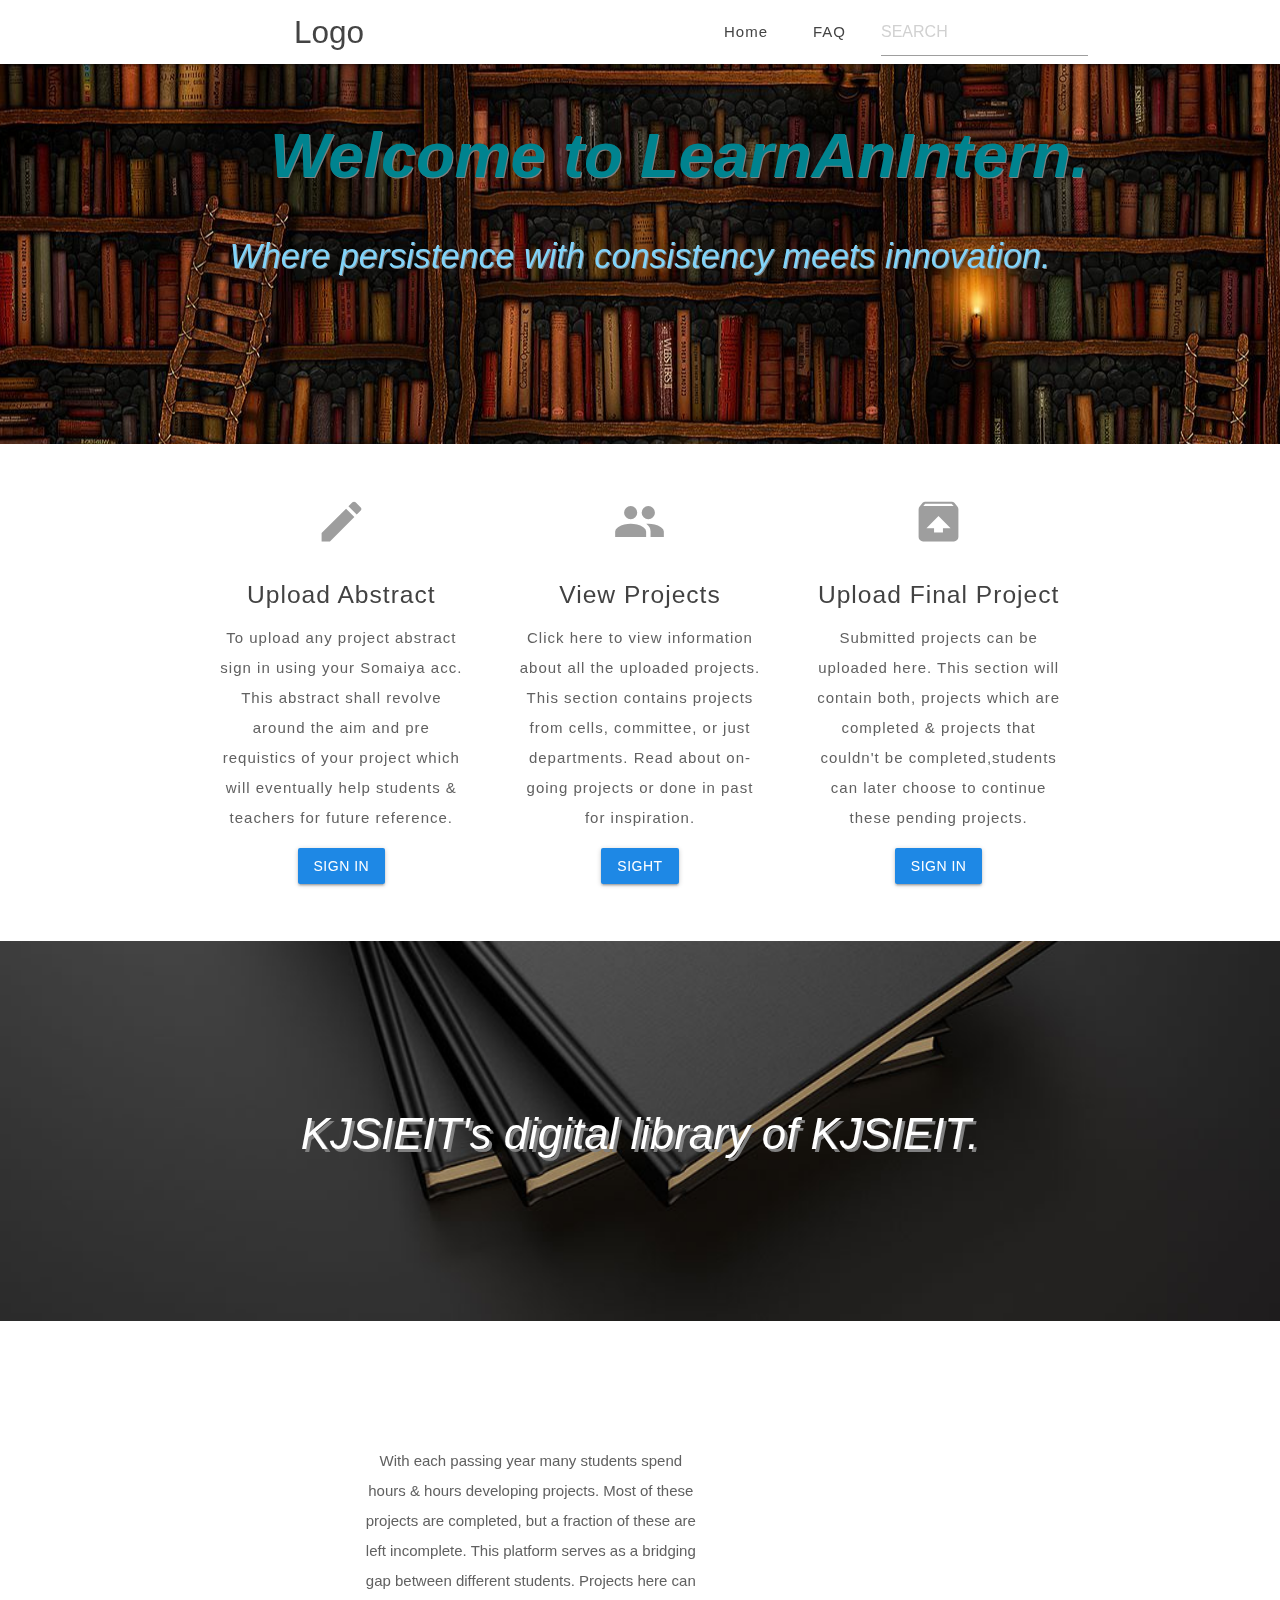
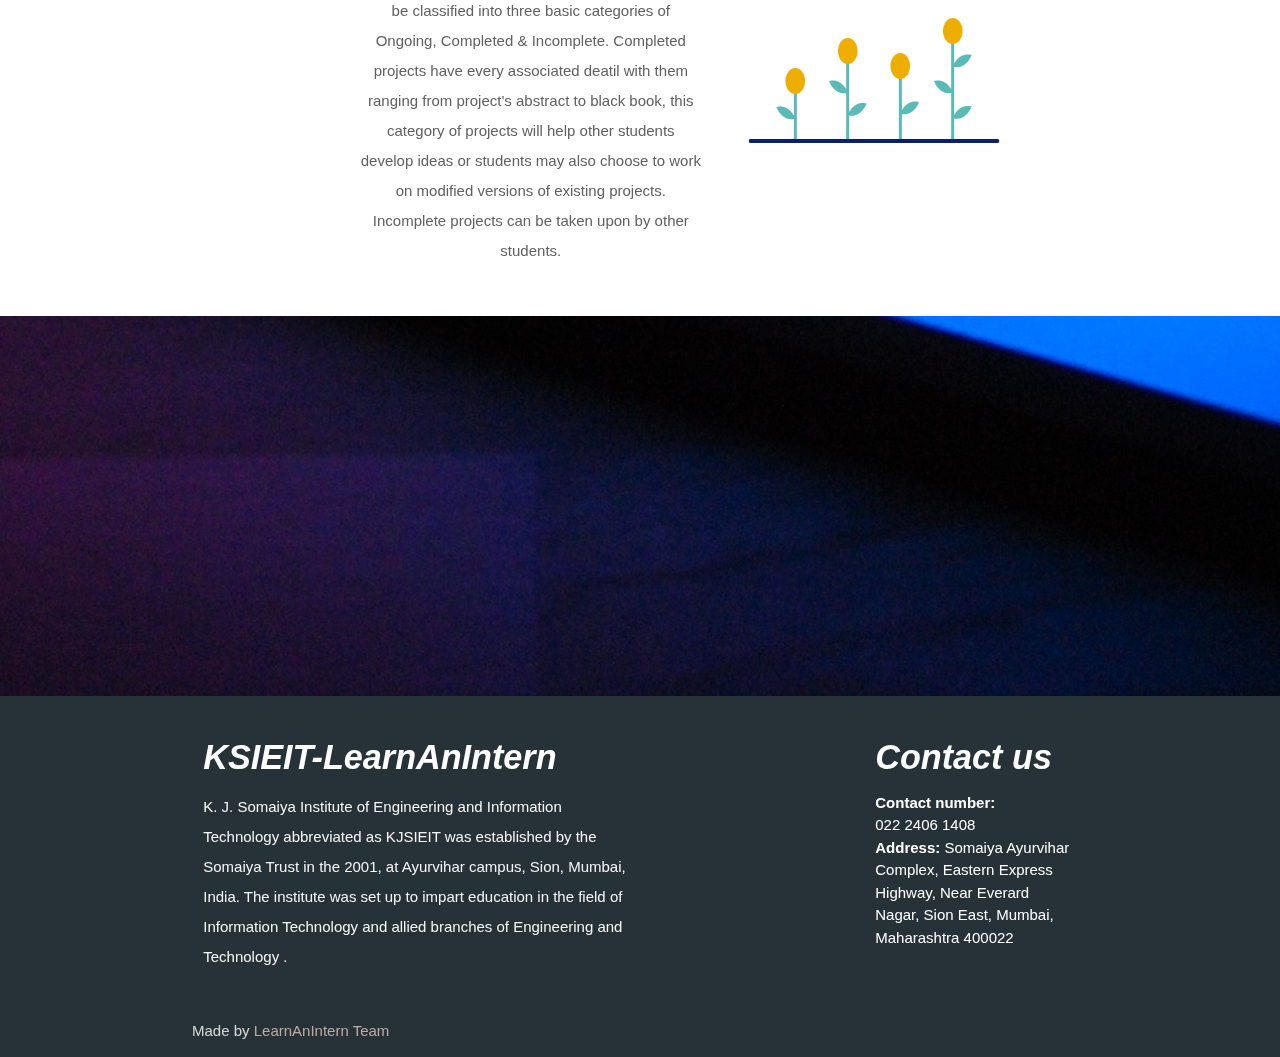
==== index.html @ c915576d "updated repository" ====
<!DOCTYPE html>
<html lang="en">
<head>
  <meta http-equiv="LearnAnIntern" content="Project Management; charset=UTF-8"/>
  <meta name="viewport" content="width=device-width, initial-scale=1"/>
  <title>Welcome to LearnAnIntern</title>

  <!-- CSS  -->
  <link href="https://fonts.googleapis.com/icon?family=Material+Icons" rel="stylesheet">
  <link href="css/materialize.css" type="text/css" rel="stylesheet" media="screen,projection"/>
  <link href="css/style.css" type="text/css" rel="stylesheet" media="screen,projection"/>
</head>
<body>

<!--Navigation bar -->
  <nav class="white" role="navigation">
    <div class="nav-wrapper container">
     INSERT LOGO <a id="logo-container" href="#" class="brand-logo">Logo</a>
      <ul class="right hide-on-med-and-down grey-text text-darken-3">
      	<li style="margin-left: 5px;letter-spacing: 1px;"><a href="index.html">Home</a></li>
		<li style="margin-left: 15px;letter-spacing: 1px;"><a href="faq.html">FAQ</a></li>
		
		<li style="margin-left: 20px;"> 													<!--ADD SEACH ICON-->
        <input type="text" placeholder="SEARCH" id="autocomplete-input" class="autocomplete gray-text center-right" > 
        </li>      
      </ul>

      <ul id="nav-mobile" class="sidenav">
	  <li> 													<!--ADD SEACH ICON-->
        <input type="text" placeholder="SEARCH" id="autocomplete-input" class="autocomplete gray-text center-right" > 
                  </li>      
        <li><a href="index.html">Home</a></li>
		<li><a href="abstractsub.html">Abstract Submission</a></li>
		<li><a href="projectsub.html">Project Submission</a></li>
		<li><a href="viewsub.html">View Submission</a></li>
		<li><a href="aboutus.html">About us</a></li>
      </ul>
      <a href="#" data-target="nav-mobile" class="sidenav-trigger"><i class="material-icons">menu</i></a>
    </div>
  </nav>

  <!--End navigation bar-->
  <div id="index-banner" class="parallax-container">
    <div class="section no-pad-bot">
      <div class="container">
        <br><br>
        <h1 class="header right   cyan-text text-darken-3" style="text-shadow: 1px 1px gray"><b> <i> Welcome to LearnAnIntern. </b> </i></h1>
        <div class="row center">
          <h4 class="header right col s12 light-blue-text text-lighten-3 " style="text-shadow: 1px 1px gray"><i>Where persistence with consistency meets innovation. </i></h4>
        </div>
        <br><br>

      </div>
    </div>
    <div class="parallax"><img src="media\background1.jpg" alt="Unsplashed background img 1"></div>
  </div>


  <div class="container">
    <div class="section">

      <!--   Icon Section   -->
      <div class="row">
        
        <div class="col s4">
          <div class="icon-block">
            <h2 class="center grey-text"><i class="material-icons">edit</i></h2>
            <h5 class="center grey-text text-darken-3" style="font-family: 'Open Sans', sans-serif;letter-spacing: 1px;">Upload Abstract</h5>

            <p class="grey-text text-darken-2 center" style="letter-spacing: 1px;"> To upload any project abstract sign in using your Somaiya acc. This abstract shall revolve around the aim and pre requistics of your project which will eventually help students & teachers for future reference. </p>
         <center><a href="abstractsub.html" class="btn blue darken-1">Sign in</a> </center> </button> 
		  </div> <br>
        </div>
 <div class="col s4" >
          <div class="icon-block">
            <h2 class="center grey-text"><i class="material-icons">group</i></h2>
            <h5 class="center grey-text text-darken-3" style="font-family: 'Open Sans', sans-serif;letter-spacing: 1px;">View Projects</h5>

            <p class="grey-text text-darken-2 center" style="letter-spacing: 1px;"> Click here to view information about all the uploaded projects. This section contains projects from cells, committee, or just departments. Read about on-going projects or done in past for inspiration.</p>
        <center><a href="viewsub.html" class="btn blue darken-1">Sight</a> </button> 
		  </div> <br>
		 </div>
        
		 <div class="col s4" >
          <div class="icon-block">
            <h2 class="center grey-text"><i class="material-icons">unarchive</i></h2>
            <h5 class="center grey-text text-darken-3" style="font-family: 'Open Sans', sans-serif;letter-spacing: 1px;">Upload Final Project</h5>

            <p class="grey-text text-darken-2 center" style="letter-spacing: 1px;"> Submitted projects can be uploaded here. This section will contain both, projects which are completed & projects that couldn't be completed,students can later choose to continue these pending projects.</p>
          <center><a href="projectsub.html" class="btn blue darken-1">Sign in</a> </button> 
		  </div> <br>
        </div>
        
		</div>
      </div>

    </div>
  </div>


  <div class="parallax-container valign-wrapper">
    <div class="section no-pad-bot">
      <div class="container">
        <div class="row center">
          <h3 class="header col s12 light" style="text-shadow: 3px 3px gray"><b> <i> KJSIEIT's digital library of KJSIEIT. </b> </i></h3>
        </div>
      </div>
    </div>
    <div class="parallax"><img src="media/background2.jpg" alt="Unsplashed background img 2"></div>
  </div>

  <div class="container">
    <div class="section">

      <div class="row">
        <div class="col s12 center">
          <h3><i class="mdi-content-send brown-text"></i> <b> <i> About LearnAnIntern </b> </i></h3>
          
<div class="col s5 offset-s2" >
      <p class="grey-text text-darken-2 center" >With each passing year many students spend hours & hours developing projects. Most of these projects are completed, but a fraction of these are left incomplete. This platform serves as a bridging gap between different students. Projects here can be classified into three basic categories of Ongoing, Completed & Incomplete. Completed projects have every associated deatil with them ranging from project's abstract to black book, this category of projects will help other students develop ideas or students may also choose to work on modified versions of existing projects. Incomplete projects can be taken upon by other students.</p>
    </div>
    <div class="col s2" style="margin-top: 100px;"><img style="height:300px;width:300px;" src="media/check.gif"></div>

		  </p>
        </div>
      </div>

    </div>
  </div>


  <div class="parallax-container valign-wrapper">
    <div class="section no-pad-bot">
      <div class="container">
        <div class="row center">
          <h5 class="header col s12"> </h5>
        </div>
      </div>
    </div>
    <div class="parallax"><img src="media\background3.jpg" alt="Unsplashed background img 3"></div>
  </div>

  
  <!--footer-->
  <footer class="page-footer #263238 blue-grey darken-4">
    <div class="container">
      <div class="row">
        <div class="col l6 s12">
          <h4 class="white-text"><b> <i>KSIEIT-LearnAnIntern</b></i></h4>
          <p class="grey-text text-lighten-4">K. J. Somaiya Institute of Engineering and Information Technology abbreviated as KJSIEIT was established by the Somaiya Trust in the 2001, at Ayurvihar campus, Sion, Mumbai, India. The institute was set up to impart education in the field of Information Technology and allied branches of Engineering and Technology .</p>


        </div>
        <div class="col l3 s12 right">
          <h4 class="white-text"><b> <i>Contact us </b> </i></h4>
          <ul>
            <li><a class="white-text" href="#!"><b> Contact number: </b> <br>022 2406 1408 </a></li>
            <li><a class="white-text" href="#!"><b> Address: </b> Somaiya Ayurvihar Complex, Eastern Express Highway, Near Everard Nagar, Sion East, Mumbai, Maharashtra 400022</a></li>
            
          </ul>
        </div>
        
      </div>
    </div>
    <div class="footer-copyright">
      <div class="container">
      Made by <a class="brown-text text-lighten-3" href="http://materializecss.com">LearnAnIntern Team</a>
      </div>
    </div>
  </footer>


  <!--  Scripts-->
  <script src="https://code.jquery.com/jquery-2.1.1.min.js"></script>
  <script src="js/materialize.js"></script>
  <script src="js/init.js"></script>

  </body>
</html>
---- css/style.css ----
/* Custom Stylesheet */
/**
 * Use this file to override Materialize files so you can update
 * the core Materialize files in the future
 *
 * Made By MaterializeCSS.com
 */

nav ul a,
nav .brand-logo {
  color: #444;
}

p {
  line-height: 2rem;
}

.sidenav-trigger {
  color: #26a69a;
}

.parallax-container {
  min-height: 380px;
  line-height: 0;
  height: auto;
  color: rgba(255,255,255,.9);
}
  .parallax-container .section {
    width: 100%;
  }

@media only screen and (max-width : 992px) {
  .parallax-container .section {
    position: absolute;
    top: 40%;
  }
  #index-banner .section {
    top: 10%;
  }
}

@media only screen and (max-width : 600px) {
  #index-banner .section {
    top: 0;
  }
}

.icon-block {
  padding: 0 15px;
}
.icon-block .material-icons {
  font-size: inherit;
}

footer.page-footer {
  margin: 0;
}
h3{
  color: white;
}
.collapsible-body{
  background-color: #b2dfdb;
}
.collapsible-header{
  font-size: 20px;
  font-weight: bold;
}
.table-of-contents{
  font-size: 20px;
}
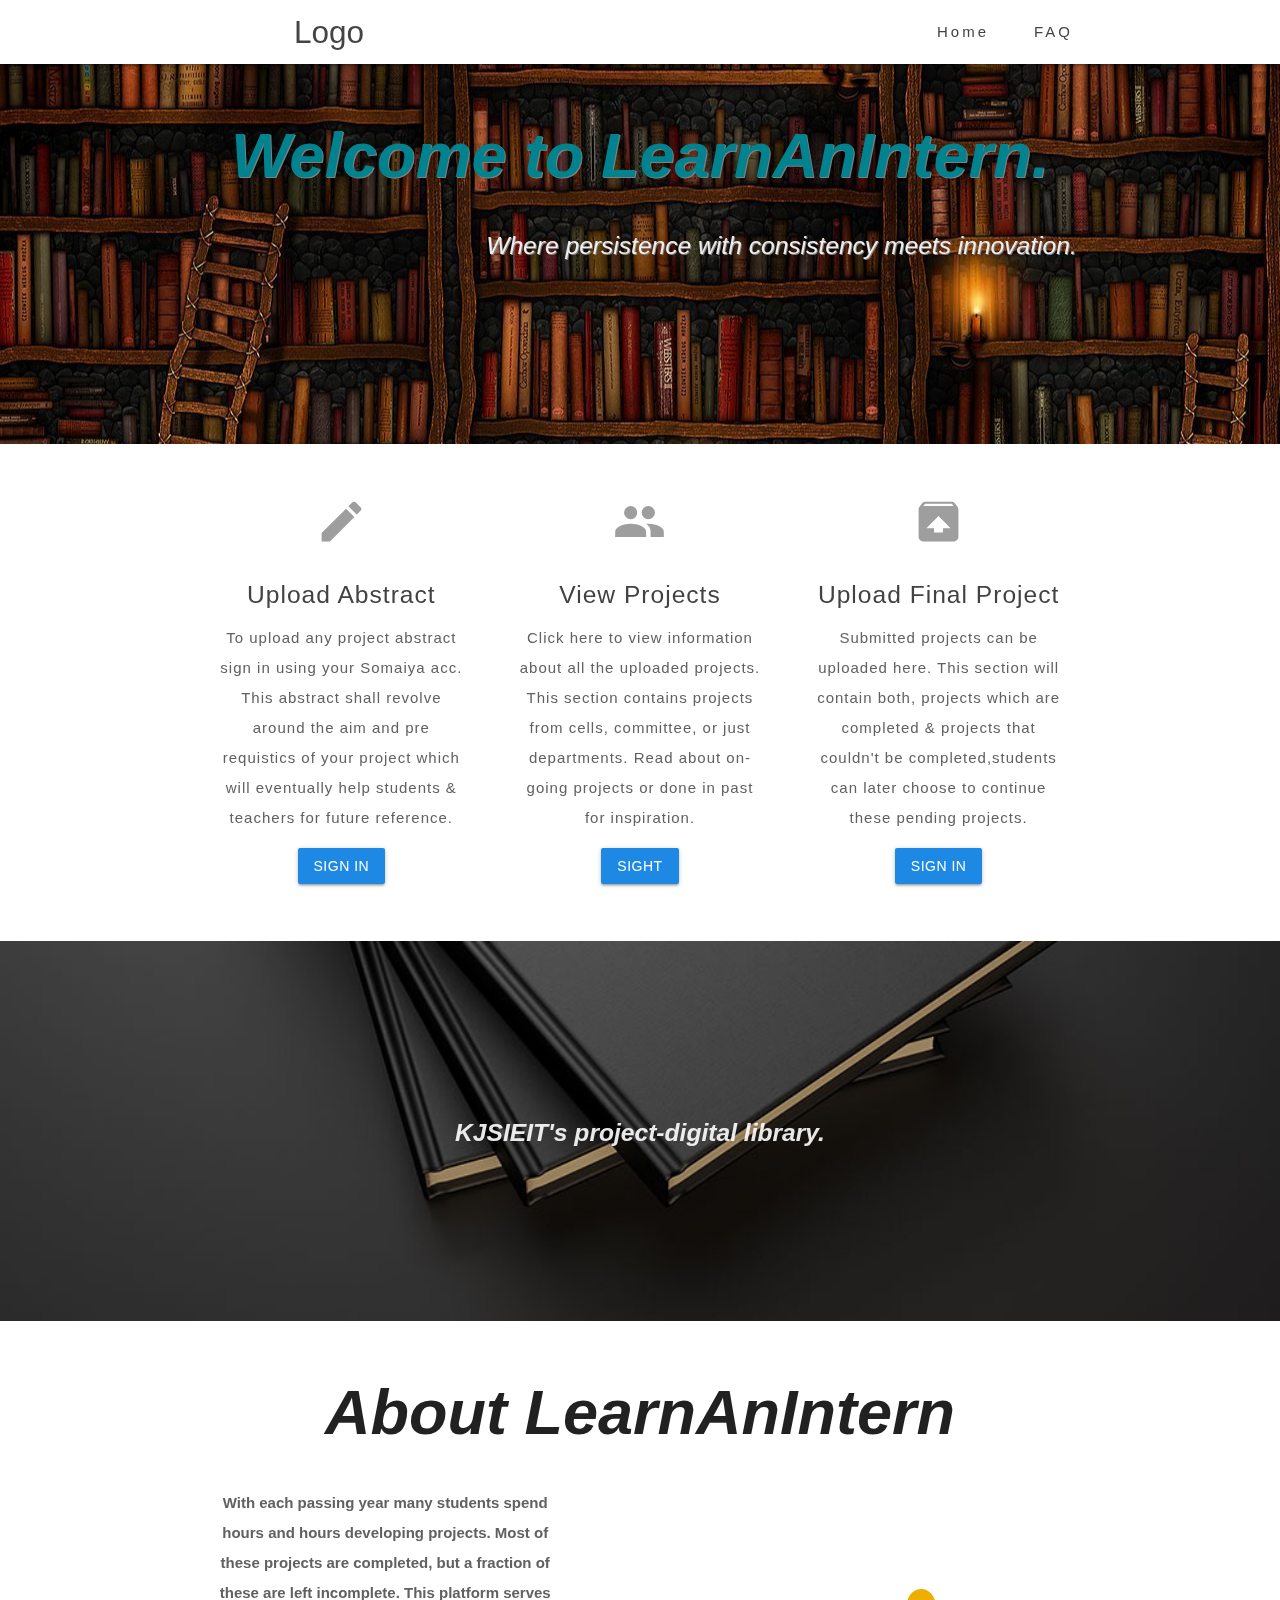
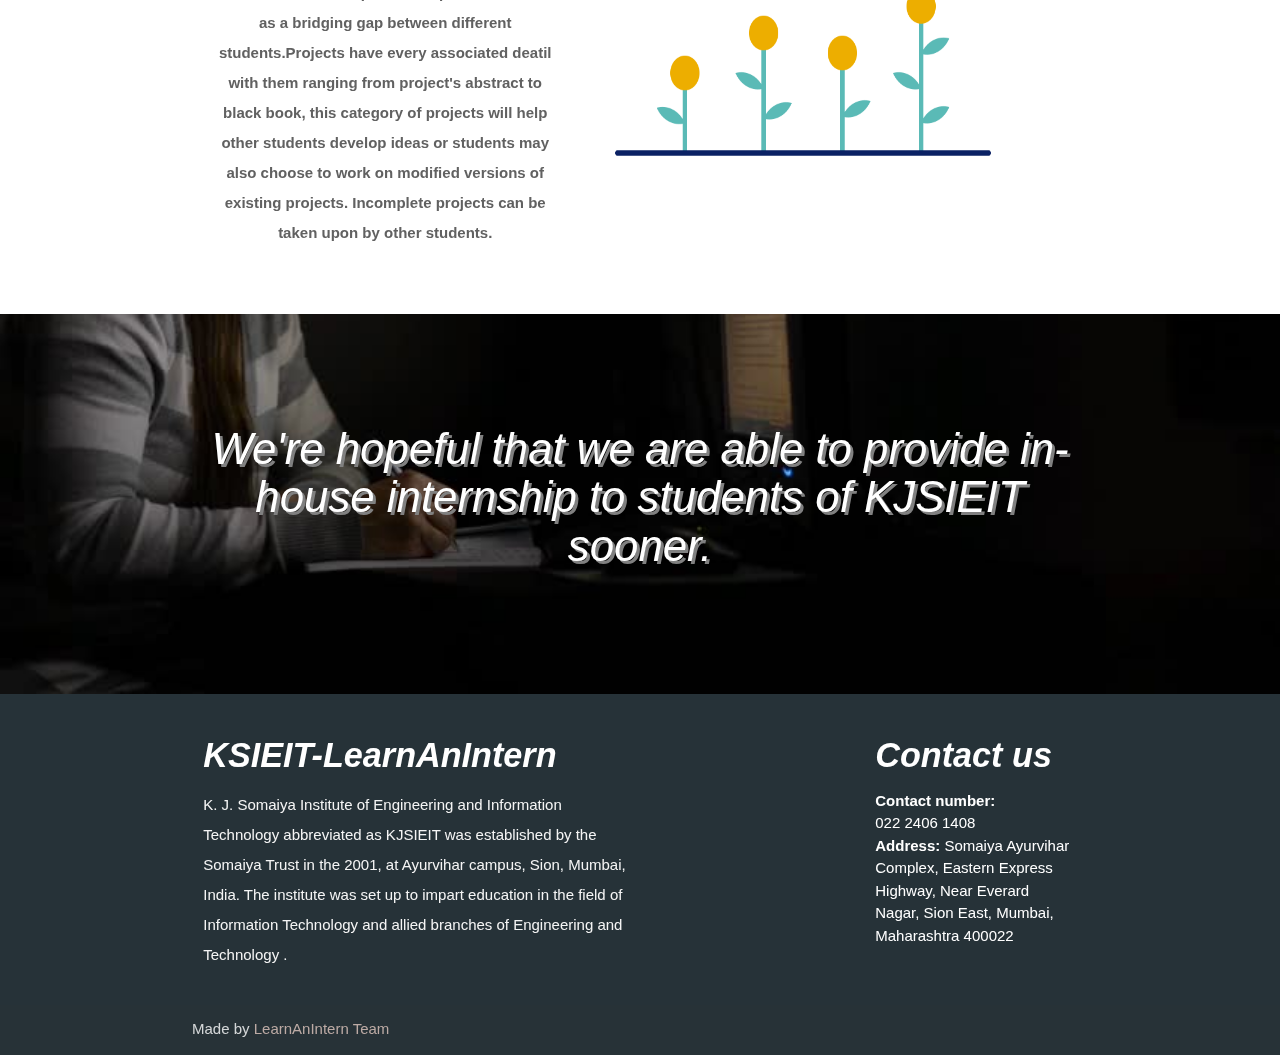
==== commit ef005b30: "updates" ====
--- a/index.html
+++ b/index.html
@@ -4,8 +4,6 @@
   <meta http-equiv="LearnAnIntern" content="Project Management; charset=UTF-8"/>
   <meta name="viewport" content="width=device-width, initial-scale=1"/>
   <title>Welcome to LearnAnIntern</title>
-
-  <!-- CSS  -->
   <link href="https://fonts.googleapis.com/icon?family=Material+Icons" rel="stylesheet">
   <link href="css/materialize.css" type="text/css" rel="stylesheet" media="screen,projection"/>
   <link href="css/style.css" type="text/css" rel="stylesheet" media="screen,projection"/>
@@ -17,44 +15,38 @@
     <div class="nav-wrapper container">
      INSERT LOGO <a id="logo-container" href="#" class="brand-logo">Logo</a>
       <ul class="right hide-on-med-and-down grey-text text-darken-3">
-      	<li style="margin-left: 5px;letter-spacing: 1px;"><a href="index.html">Home</a></li>
-		<li style="margin-left: 15px;letter-spacing: 1px;"><a href="faq.html">FAQ</a></li>
+      	<li style="margin-left: 5px;letter-spacing: 3px;"><a href="Homepage.html">Home</a></li>
+		<li style="margin-left: 15px;letter-spacing: 3px;"><a href="faq.html">FAQ</a></li>
 		
-		<li style="margin-left: 20px;"> 													<!--ADD SEACH ICON-->
-        <input type="text" placeholder="SEARCH" id="autocomplete-input" class="autocomplete gray-text center-right" > 
-        </li>      
+		      
       </ul>
 
-      <ul id="nav-mobile" class="sidenav">
-	  <li> 													<!--ADD SEACH ICON-->
-        <input type="text" placeholder="SEARCH" id="autocomplete-input" class="autocomplete gray-text center-right" > 
-                  </li>      
-        <li><a href="index.html">Home</a></li>
-		<li><a href="abstractsub.html">Abstract Submission</a></li>
-		<li><a href="projectsub.html">Project Submission</a></li>
-		<li><a href="viewsub.html">View Submission</a></li>
-		<li><a href="aboutus.html">About us</a></li>
-      </ul>
+      <ul id="nav-mobile" class="sidenav"> 
+	  <li style="font-size: 3em"></li>
+	    <li style="letter-spacing: 3px;"><a href="Homepage.html">Home</a></li>
+		<li style="letter-spacing: 3px;"><a href="faq.html">FAQ</a></li>
+		 </ul>
       <a href="#" data-target="nav-mobile" class="sidenav-trigger"><i class="material-icons">menu</i></a>
     </div>
   </nav>
 
   <!--End navigation bar-->
-  <div id="index-banner" class="parallax-container">
+  
+   <div id="index-banner" class="parallax-container">
     <div class="section no-pad-bot">
       <div class="container">
         <br><br>
-        <h1 class="header right   cyan-text text-darken-3" style="text-shadow: 1px 1px gray"><b> <i> Welcome to LearnAnIntern. </b> </i></h1>
-        <div class="row center">
-          <h4 class="header right col s12 light-blue-text text-lighten-3 " style="text-shadow: 1px 1px gray"><i>Where persistence with consistency meets innovation. </i></h4>
+        <h1 class="header center cyan-text text-darken-3" style="text-shadow: 1px 1px gray"><b> <i> Welcome to LearnAnIntern. </b> </i></h1>
+        <div class="row right">
+          <h5 class="header col s12light-blue-text text-lighten-3 " style="text-shadow: 1px 1px gray"><i>Where persistence with consistency meets innovation. </i> </h5>
         </div>
-        <br><br>
-
+        
       </div>
     </div>
-    <div class="parallax"><img src="media\background1.jpg" alt="Unsplashed background img 1"></div>
+    <div class="parallax"><img src="media/background1.jpg" alt="Unsplashed background img 1"></div>
   </div>
-
+  
+ 
 
   <div class="container">
     <div class="section">
@@ -62,8 +54,7 @@
       <!--   Icon Section   -->
       <div class="row">
         
-        <div class="col s4">
-          <div class="icon-block">
+        <div class="col s12 m4">   <div class="icon-block">
             <h2 class="center grey-text"><i class="material-icons">edit</i></h2>
             <h5 class="center grey-text text-darken-3" style="font-family: 'Open Sans', sans-serif;letter-spacing: 1px;">Upload Abstract</h5>
 
@@ -71,8 +62,7 @@
          <center><a href="abstractsub.html" class="btn blue darken-1">Sign in</a> </center> </button> 
 		  </div> <br>
         </div>
- <div class="col s4" >
-          <div class="icon-block">
+ <div class="col s12 m4">          <div class="icon-block">
             <h2 class="center grey-text"><i class="material-icons">group</i></h2>
             <h5 class="center grey-text text-darken-3" style="font-family: 'Open Sans', sans-serif;letter-spacing: 1px;">View Projects</h5>
 
@@ -81,8 +71,7 @@
 		  </div> <br>
 		 </div>
         
-		 <div class="col s4" >
-          <div class="icon-block">
+		 <div class="col s12 m4">  <div class="icon-block">
             <h2 class="center grey-text"><i class="material-icons">unarchive</i></h2>
             <h5 class="center grey-text text-darken-3" style="font-family: 'Open Sans', sans-serif;letter-spacing: 1px;">Upload Final Project</h5>
 
@@ -97,29 +86,30 @@
     </div>
   </div>
 
-
   <div class="parallax-container valign-wrapper">
     <div class="section no-pad-bot">
       <div class="container">
         <div class="row center">
-          <h3 class="header col s12 light" style="text-shadow: 3px 3px gray"><b> <i> KJSIEIT's digital library of KJSIEIT. </b> </i></h3>
+          <h5 class="header col s12 lightstyle="text-shadow: 3px 3px gray"><b> <i> KJSIEIT's project-digital library. </b> </i></h5>
         </div>
       </div>
     </div>
     <div class="parallax"><img src="media/background2.jpg" alt="Unsplashed background img 2"></div>
   </div>
 
+
+  
   <div class="container">
     <div class="section">
 
       <div class="row">
         <div class="col s12 center">
-          <h3><i class="mdi-content-send brown-text"></i> <b> <i> About LearnAnIntern </b> </i></h3>
+          <h1> <b> <i> About LearnAnIntern </b> </i></h3>
           
-<div class="col s5 offset-s2" >
-      <p class="grey-text text-darken-2 center" >With each passing year many students spend hours & hours developing projects. Most of these projects are completed, but a fraction of these are left incomplete. This platform serves as a bridging gap between different students. Projects here can be classified into three basic categories of Ongoing, Completed & Incomplete. Completed projects have every associated deatil with them ranging from project's abstract to black book, this category of projects will help other students develop ideas or students may also choose to work on modified versions of existing projects. Incomplete projects can be taken upon by other students.</p>
+<div class="col s12 m5 lg5" >
+      <p class="grey-text text-darken-2 center" ><b>With each passing year many students spend hours and hours developing projects. Most of these projects are completed, but a fraction of these are left incomplete. This platform serves as a bridging gap between different students.Projects have every associated deatil with them ranging from project's abstract to black book, this category of projects will help other students develop ideas or students may also choose to work on modified versions of existing projects. Incomplete projects can be taken upon by other students.</p> </b>
     </div>
-    <div class="col s2" style="margin-top: 100px;"><img style="height:300px;width:300px;" src="media/check.gif"></div>
+    <div class="col s12 m2 lg2" ><img style="height:400px;width:450px; " src="media/check.gif" class="responsive"></div>
 
 		  </p>
         </div>
@@ -129,15 +119,17 @@
   </div>
 
 
-  <div class="parallax-container valign-wrapper">
+  <div class="parallax-container valign-wrapper" >
     <div class="section no-pad-bot">
       <div class="container">
         <div class="row center">
-          <h5 class="header col s12"> </h5>
+        <div class="row center">
+          <h3 class="header col s12 light" style="text-shadow: 3px 3px gray"><b> <i> We're hopeful that we are able to provide in-house internship to students of KJSIEIT sooner. </b> </i></h3>
+        </div>
         </div>
       </div>
     </div>
-    <div class="parallax"><img src="media\background3.jpg" alt="Unsplashed background img 3"></div>
+    <div class="parallax"><img src="media\bg3.jpg" alt="Unsplashed background img 3"></div>
   </div>
 
   
--- a/css/style.css
+++ b/css/style.css
@@ -5,6 +5,7 @@
  *
  * Made By MaterializeCSS.com
  */
+
 
 nav ul a,
 nav .brand-logo {
@@ -67,4 +68,4 @@
 }
 .table-of-contents{
   font-size: 20px;
-}+}
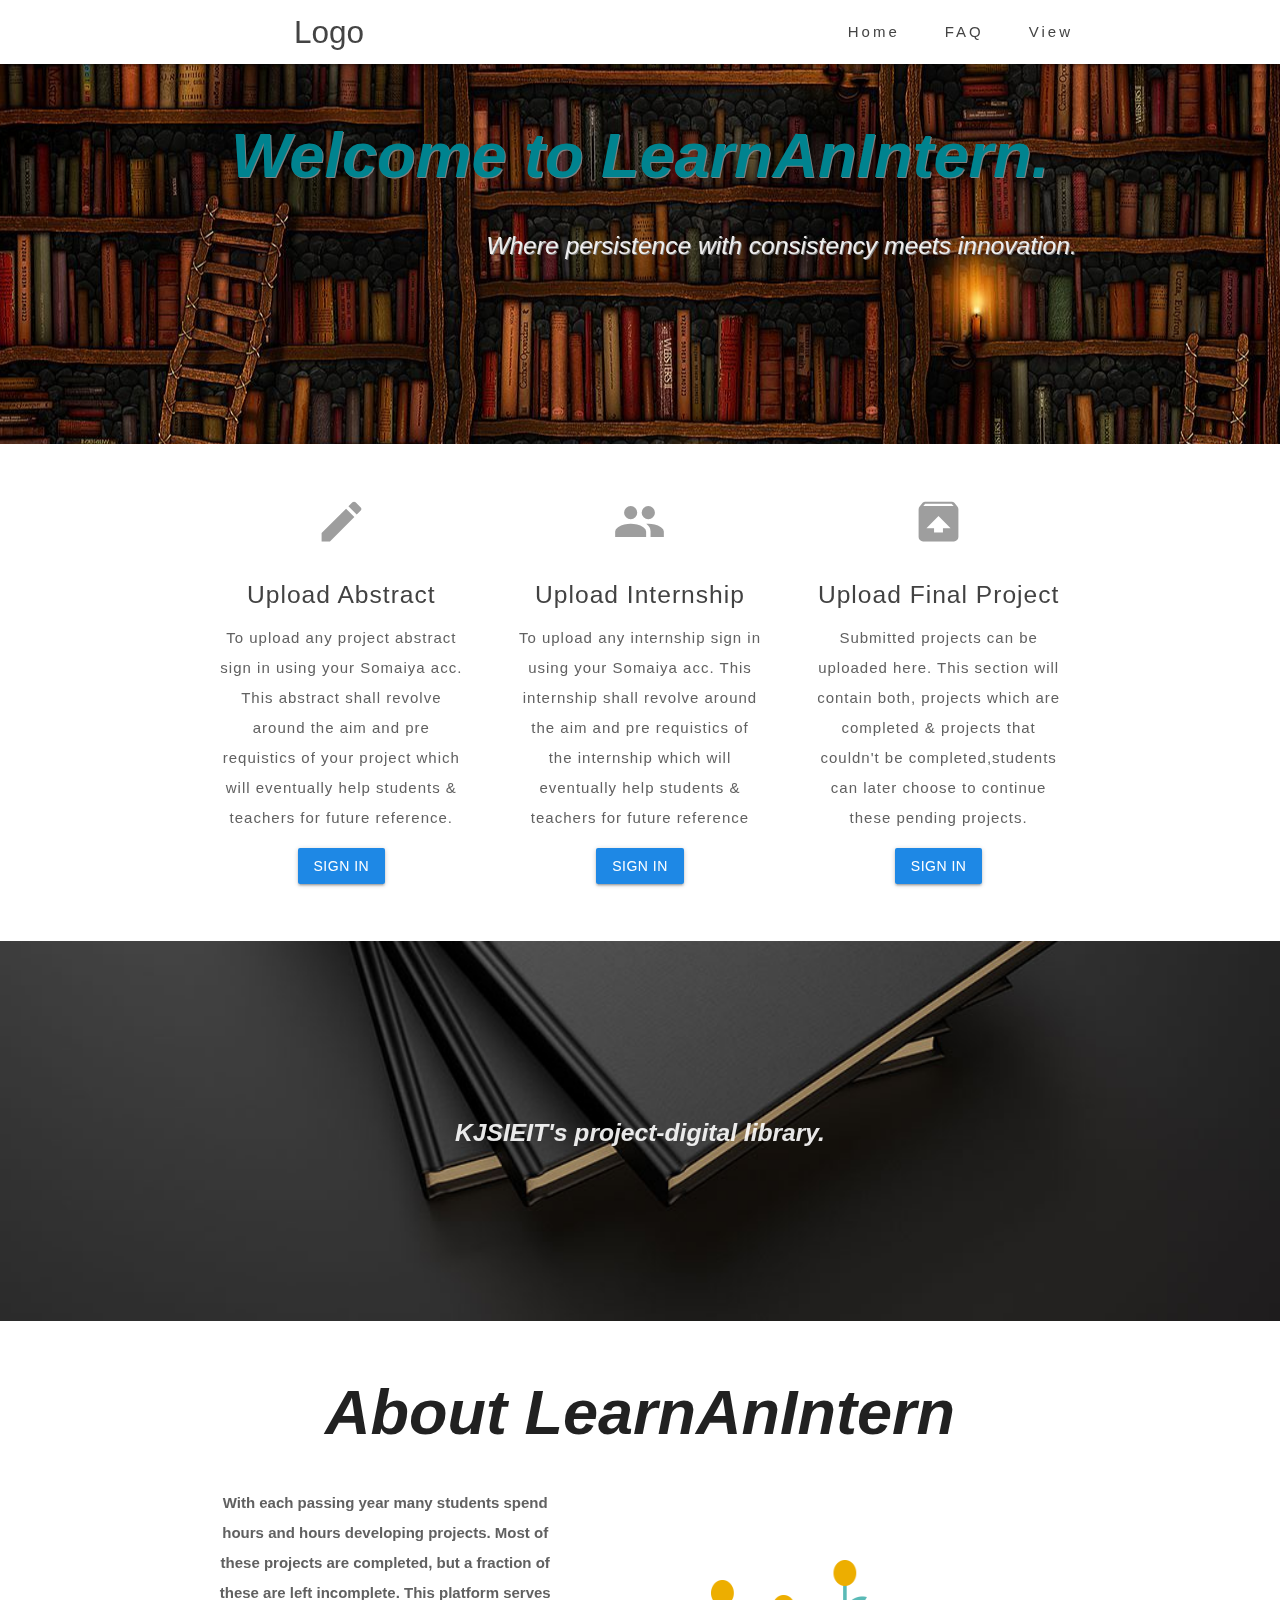
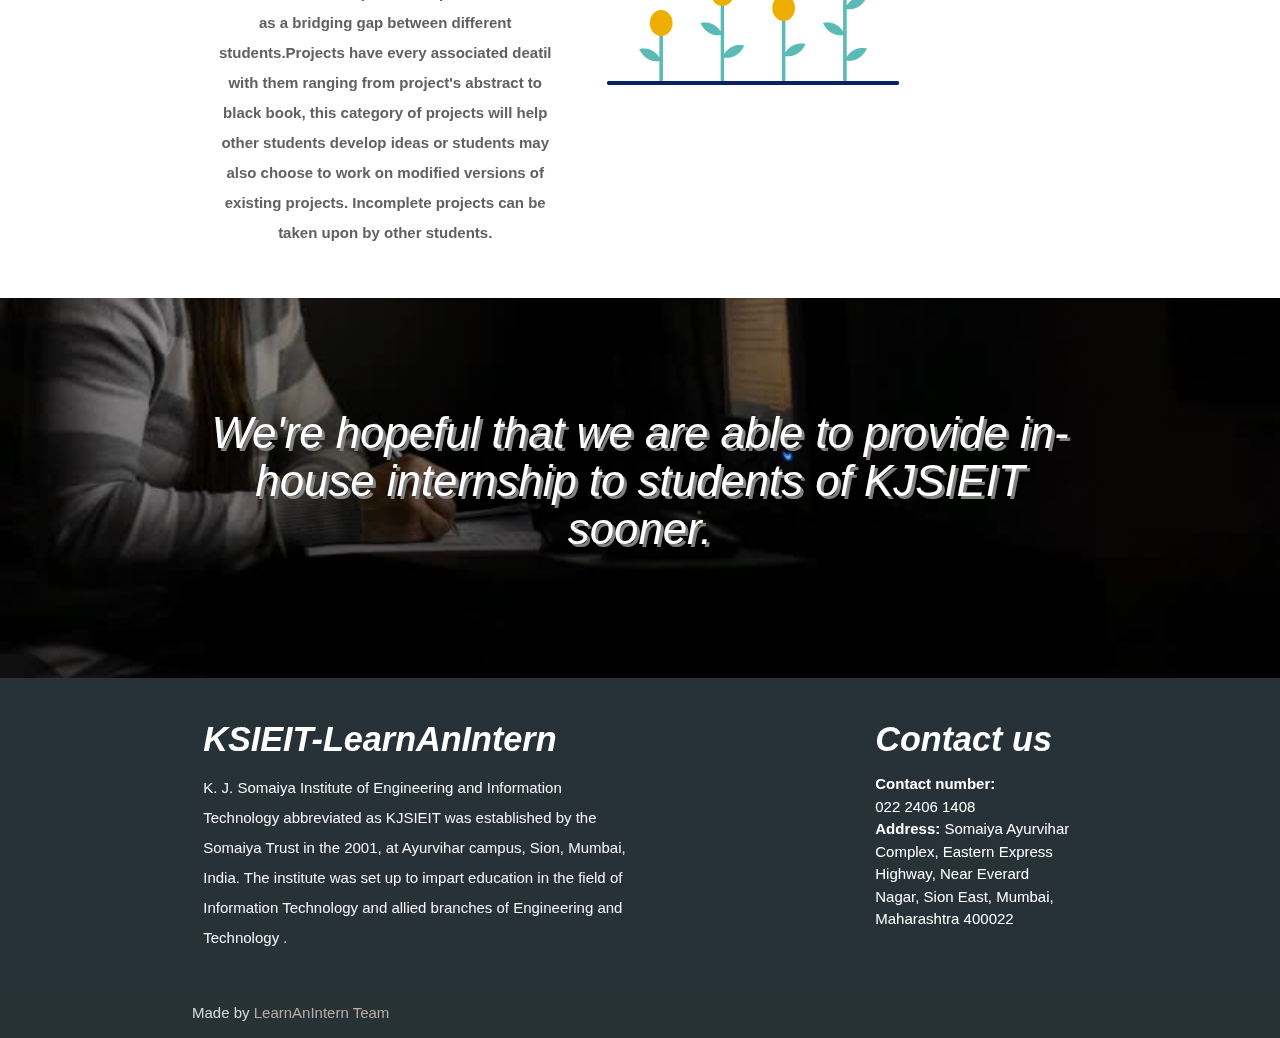
==== commit 50f11b9a: "updates" ====
--- a/index.html
+++ b/index.html
@@ -15,16 +15,17 @@
     <div class="nav-wrapper container">
      INSERT LOGO <a id="logo-container" href="#" class="brand-logo">Logo</a>
       <ul class="right hide-on-med-and-down grey-text text-darken-3">
-      	<li style="margin-left: 5px;letter-spacing: 3px;"><a href="Homepage.html">Home</a></li>
+      	<li style="margin-left: 5px;letter-spacing: 3px;"><a href="index.html">Home</a></li>
 		<li style="margin-left: 15px;letter-spacing: 3px;"><a href="faq.html">FAQ</a></li>
-		
+			<li style="margin-left: 15px;letter-spacing: 3px;"><a href="#.html">View</a></li>
 		      
       </ul>
 
       <ul id="nav-mobile" class="sidenav"> 
 	  <li style="font-size: 3em"></li>
-	    <li style="letter-spacing: 3px;"><a href="Homepage.html">Home</a></li>
+	    <li style="letter-spacing: 3px;"><a href="index.html">Home</a></li>
 		<li style="letter-spacing: 3px;"><a href="faq.html">FAQ</a></li>
+		<li style="letter-spacing: 3px;"><a href="#.html">View</a></li>
 		 </ul>
       <a href="#" data-target="nav-mobile" class="sidenav-trigger"><i class="material-icons">menu</i></a>
     </div>
@@ -64,10 +65,10 @@
         </div>
  <div class="col s12 m4">          <div class="icon-block">
             <h2 class="center grey-text"><i class="material-icons">group</i></h2>
-            <h5 class="center grey-text text-darken-3" style="font-family: 'Open Sans', sans-serif;letter-spacing: 1px;">View Projects</h5>
+            <h5 class="center grey-text text-darken-3" style="font-family: 'Open Sans', sans-serif;letter-spacing: 1px;">Upload Internship</h5>
 
-            <p class="grey-text text-darken-2 center" style="letter-spacing: 1px;"> Click here to view information about all the uploaded projects. This section contains projects from cells, committee, or just departments. Read about on-going projects or done in past for inspiration.</p>
-        <center><a href="viewsub.html" class="btn blue darken-1">Sight</a> </button> 
+            <p class="grey-text text-darken-2 center" style="letter-spacing: 1px;"> To upload any internship sign in using your Somaiya acc. This internship shall revolve around the aim and pre requistics of the internship which will eventually help students & teachers for future reference</p>
+        <center><a href="internship_form.html" class="btn blue darken-1">Sign in</a> </button> 
 		  </div> <br>
 		 </div>
         
@@ -109,7 +110,7 @@
 <div class="col s12 m5 lg5" >
       <p class="grey-text text-darken-2 center" ><b>With each passing year many students spend hours and hours developing projects. Most of these projects are completed, but a fraction of these are left incomplete. This platform serves as a bridging gap between different students.Projects have every associated deatil with them ranging from project's abstract to black book, this category of projects will help other students develop ideas or students may also choose to work on modified versions of existing projects. Incomplete projects can be taken upon by other students.</p> </b>
     </div>
-    <div class="col s12 m2 lg2" ><img style="height:400px;width:450px; " src="media/check.gif" class="responsive"></div>
+    <div class="col s12 m2 lg2" ><center><img style="height:300px;width:350px; " src="media/check.gif" class="responsive"></center></div>
 
 		  </p>
         </div>
